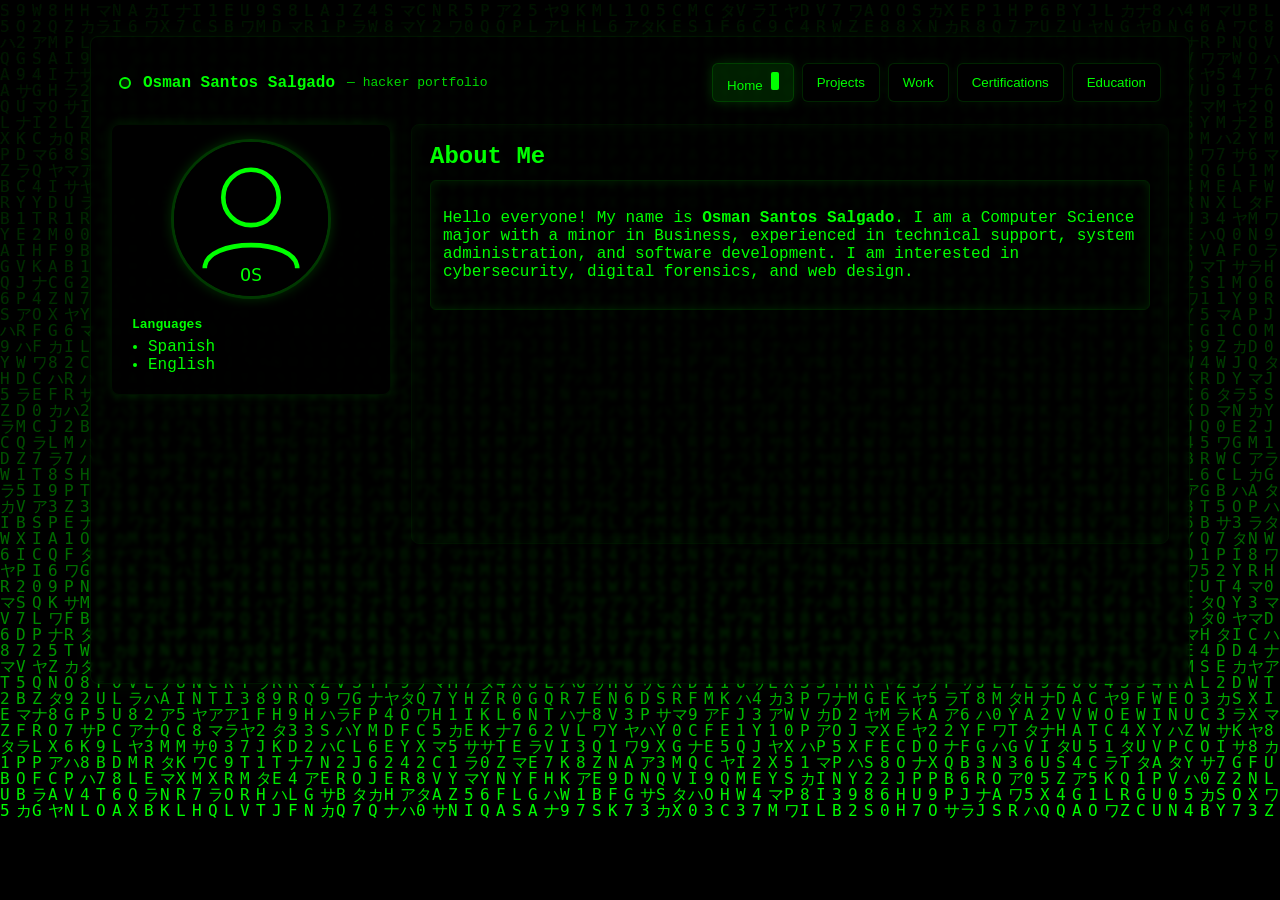
==== index.html @ 14c50fea "Renamed Index File Renamed the index.html file because github was not using it due to the naming con" ====
<!doctype html>
<html lang="en">
<head>
  <meta charset="utf-8" />
  <meta name="viewport" content="width=device-width, initial-scale=1" />
  <title>Osman Santos Salgado — Portfolio (Matrix)</title>
  <link rel="stylesheet" href="assets/css/styles-matrix.css">
</head>
<body>
  <canvas class="matrix" aria-hidden="true"></canvas>

  <div class="app" role="application" aria-labelledby="site-title">
    <header class="site-header">
      <div class="brand" id="site-title">
        <span class="logo" aria-hidden="true"></span>
        <strong>Osman Santos Salgado</strong>
        <span class="subtitle">— hacker portfolio</span>
      </div>

      <nav class="tabs" role="navigation" aria-label="Main">
        <button class="tab" data-fragment="home.html" data-target="home" aria-current="true">Home</button>
        <button class="tab" data-fragment="projects.html" data-target="projects">Projects</button>
        <button class="tab" data-fragment="work.html" data-target="work">Work</button>
        <button class="tab" data-fragment="certs.html" data-target="certs">Certifications</button>
        <button class="tab" data-fragment="edu.html" data-target="edu">Education</button>
      </nav>
    </header>

    <main class="layout" id="main">
      <aside class="profile-box" id="profileBox" aria-hidden="false">
        <div class="profile-inner">
          <div class="avatar" id="avatar" title="Click to change avatar (URL)">
            <img src="assets/img/avatar.svg" alt="Osman Santos Salgado avatar">
          </div>
          <div class="languages" id="languages">
            <h3 class="small-heading">Languages</h3>
            <ul>
              <li>Spanish</li>
              <li>English</li>
            </ul>
          </div>
        </div>
      </aside>

      <section class="content" id="content" tabindex="0" aria-live="polite">
        <!-- fragments will be loaded here -->
      </section>
    </main>
  </div>

  <script src="assets/js/script-matrix.js" defer></script>
</body>
</html>
---- assets/css/styles-matrix.css ----
:root{
  --bg:#000000;
  --green:#00ff00;
  --mono: ui-monospace, SFMono-Regular, Menlo, Monaco, "Courier New", monospace;
}
*{box-sizing:border-box}
html,body{height:100%;margin:0;background:#000;color:var(--green);font-family:var(--mono);-webkit-font-smoothing:antialiased;overflow:hidden}
canvas.matrix{position:fixed;inset:0;z-index:0;background:black;display:block}
.app{position:relative;z-index:1;max-width:1100px;margin:36px auto;padding:20px;border-radius:8px;min-height:72vh;background:rgba(0,0,0,0.65);backdrop-filter:blur(2px);border:1px solid rgba(0,255,0,0.08);box-shadow:0 0 18px rgba(0,255,0,0.06)}
.site-header{display:flex;justify-content:space-between;align-items:center;margin-bottom:16px;padding:6px 8px}
.brand{display:flex;align-items:center;gap:12px}
.logo{width:12px;height:12px;border-radius:50%;border:2px solid var(--green);box-shadow:0 0 8px rgba(0,255,0,0.2) inset}
.subtitle{opacity:0.85;font-size:13px}

/* Tabs */
.tabs{display:flex;gap:8px}
.tab{background:#000;border:1px solid rgba(0,255,0,0.14);color:var(--green);padding:8px 14px;border-radius:6px;cursor:pointer;box-shadow:0 0 8px rgba(0,255,0,0.06)}
.tab[aria-current="true"], .tab.active{background:rgba(0,255,0,0.12);box-shadow:0 0 12px rgba(0,255,0,0.18)}
.tab[aria-current="true"]::after{content:'';display:inline-block;width:8px;height:18px;margin-left:8px;background:var(--green);border-radius:2px;animation:blink 1s steps(1) infinite}
@keyframes blink{0%,100%{opacity:1}50%{opacity:0}}

/* Layout: profile + content */
.layout{display:flex;gap:20px;align-items:flex-start}
.profile-box{flex:0 0 280px;background:rgba(0,0,0,0.8);padding:14px;border-radius:8px;border:1px solid rgba(0,255,0,0.06);box-shadow:0 0 12px rgba(0,255,0,0.12)}
.profile-inner{display:flex;flex-direction:column;align-items:center;gap:12px}
.avatar{width:160px;height:160px;border-radius:50%;overflow:hidden;border:3px solid rgba(0,255,0,0.22);box-shadow:0 0 12px rgba(0,255,0,0.18);background:#000;display:flex;align-items:center;justify-content:center}
.avatar img{width:100%;height:100%;object-fit:cover;display:block}
.languages{width:100%;background:transparent;padding:6px}
.languages ul{margin:6px 0 0 16px;padding:0;}

/* Content area */
.content{flex:1;padding:18px;border-radius:8px;background:transparent;border:1px solid rgba(0,255,0,0.06);box-shadow:0 0 14px rgba(0,255,0,0.06) inset;min-height:420px;}

/* Terminal boxes */
.terminal{background:rgba(0,0,0,0.85);border:1px solid rgba(0,255,0,0.12);padding:12px;border-radius:6px;box-shadow:0 0 12px rgba(0,255,0,0.12)}
.terminal.transparent{background:transparent;border:1px solid rgba(0,255,0,0.12);box-shadow:0 0 10px rgba(0,255,0,0.12) inset}

/* Profile hidden on other tabs */
.profile-hidden{display:none !important;}

.small-heading{font-size:13px;margin:0 0 6px 0}
h2{margin:0 0 10px 0}
a{color:var(--green);text-decoration:none}
@media (max-width:900px){body{overflow:auto} .layout{flex-direction:column} .profile-box{width:100%;display:flex;flex-direction:row;gap:12px;padding:12px} .avatar{width:100px;height:100px} .content{min-height:200px}}
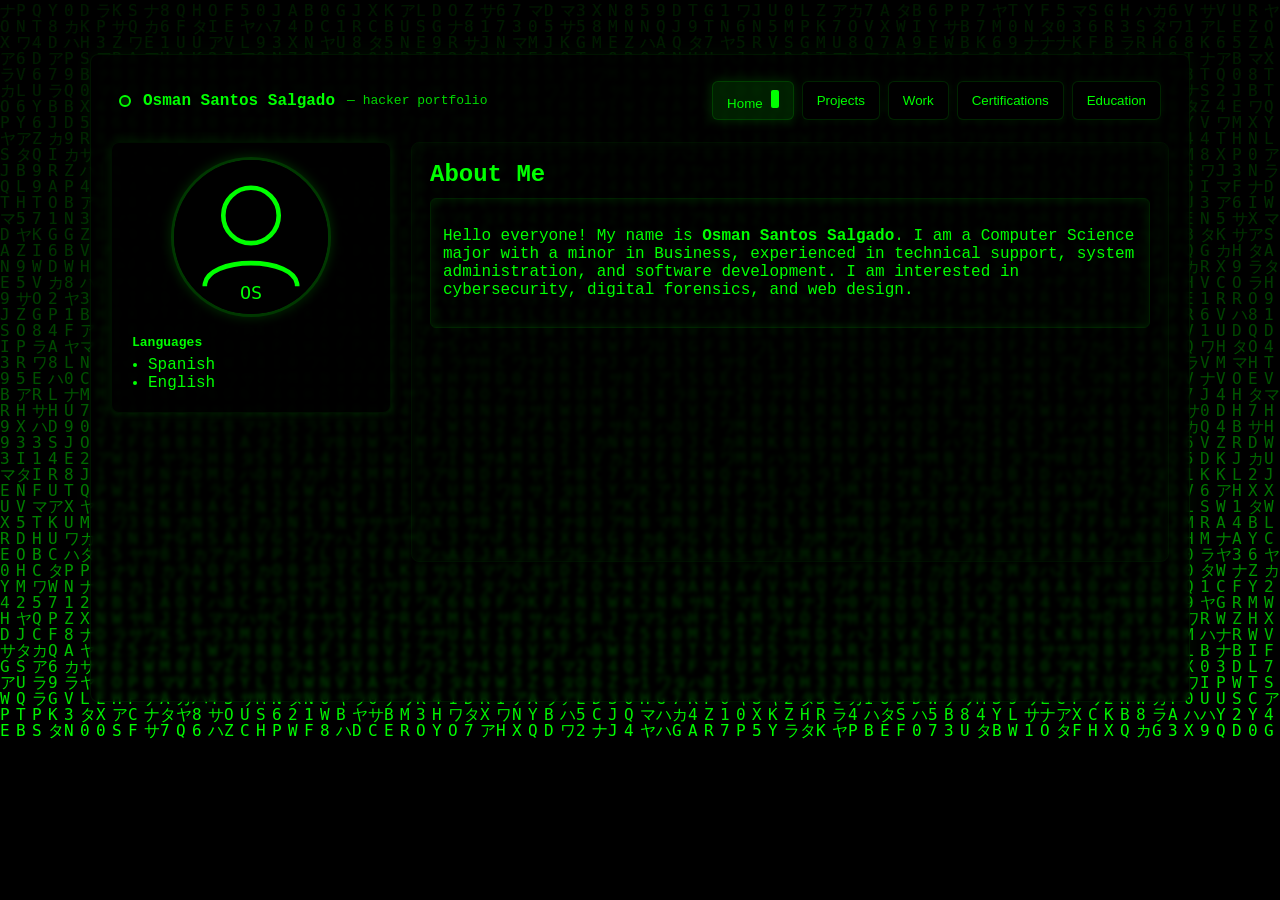
==== commit bbc684bd: "Update index.html Possible Hashtag (# osmansantossalgado.github.io) missing and why website won't lo" ====
--- a/index.html
+++ b/index.html
@@ -1,3 +1,5 @@
+# osmansantossalgado.github.io
+
 <!doctype html>
 <html lang="en">
 <head>
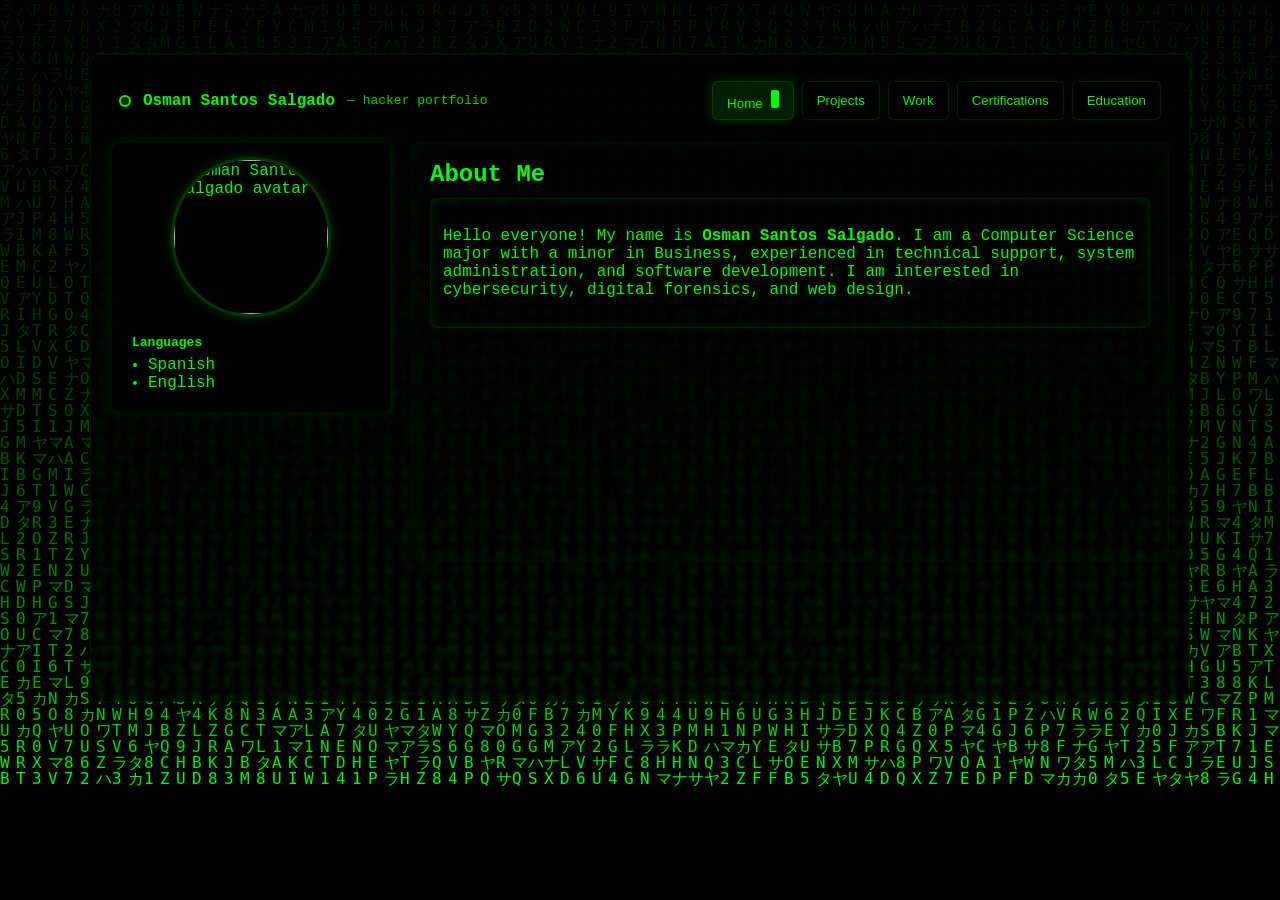
==== commit d10414f9: "Update index.html Updated the avatar code because it was looking for an svg instead of the jpg insid" ====
--- a/index.html
+++ b/index.html
@@ -31,8 +31,8 @@
     <main class="layout" id="main">
       <aside class="profile-box" id="profileBox" aria-hidden="false">
         <div class="profile-inner">
-          <div class="avatar" id="avatar" title="Click to change avatar (URL)">
-            <img src="assets/img/avatar.svg" alt="Osman Santos Salgado avatar">
+          <div class="avatar" id="avatar">
+            <img src="assets/img/avatar.jpg" alt="Osman Santos Salgado avatar">
           </div>
           <div class="languages" id="languages">
             <h3 class="small-heading">Languages</h3>
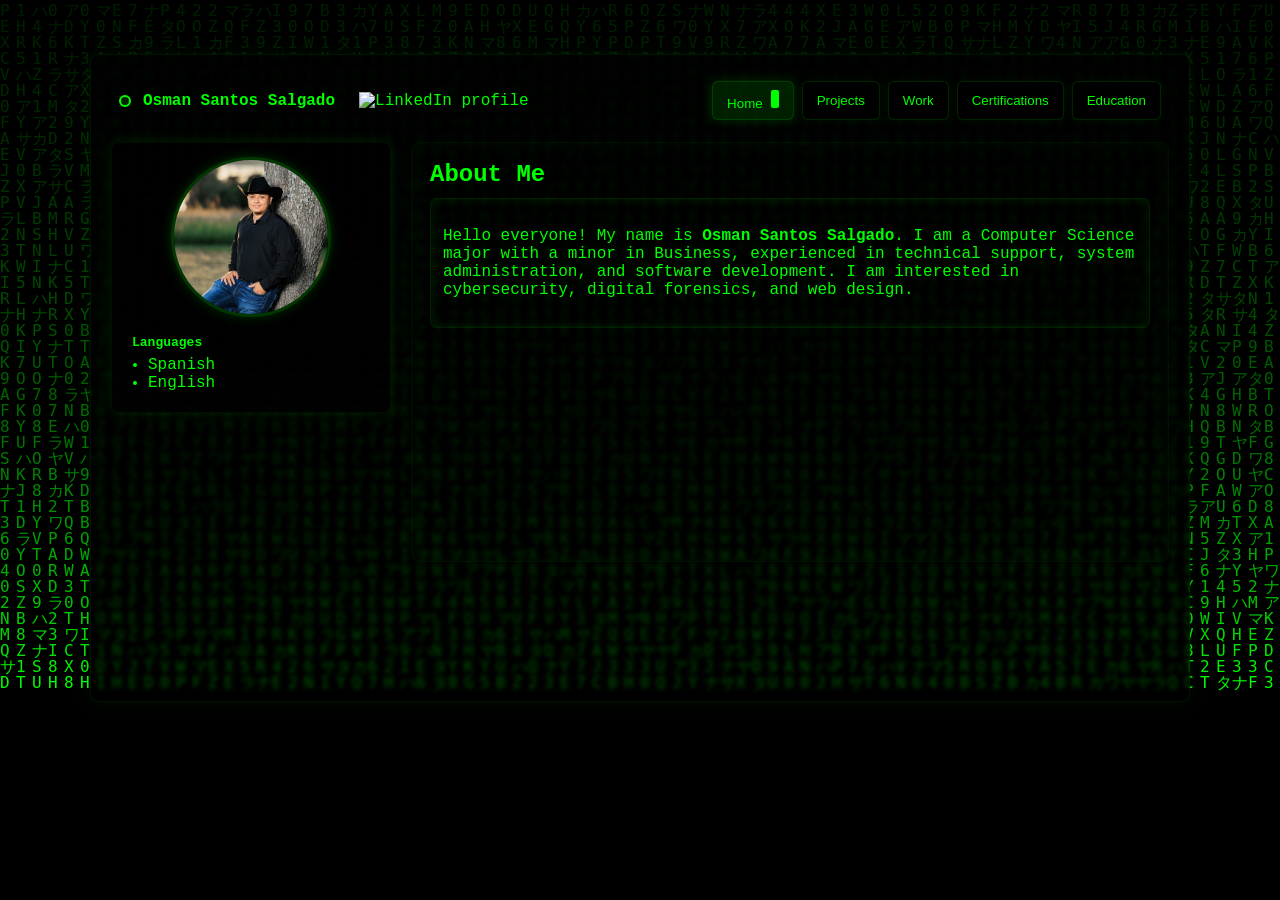
==== commit 56e509ea: "Update index.html Added links and buttons to direct anyone to my social pages when they click on the" ====
--- a/index.html
+++ b/index.html
@@ -16,7 +16,15 @@
       <div class="brand" id="site-title">
         <span class="logo" aria-hidden="true"></span>
         <strong>Osman Santos Salgado</strong>
-        <span class="subtitle">— hacker portfolio</span>
+        <span class="subtitle"></span>
+        <footer class="social-footer">
+          <a href="https://www.linkedin.com/in/osmansantossalgado" target="_blank" rel="noopener">
+            <img src="assets/img/linkedin.png" alt="LinkedIn profile" class="icon-btn">
+          </a>
+          <a href="https://github.com/osantossalgado/" target="_blank" rel="noopener>
+            <img src="assets/img/github.png" alt="GitHub profile" class="icon-btn">
+          </a>
+        </footer>
       </div>
 
       <nav class="tabs" role="navigation" aria-label="Main">
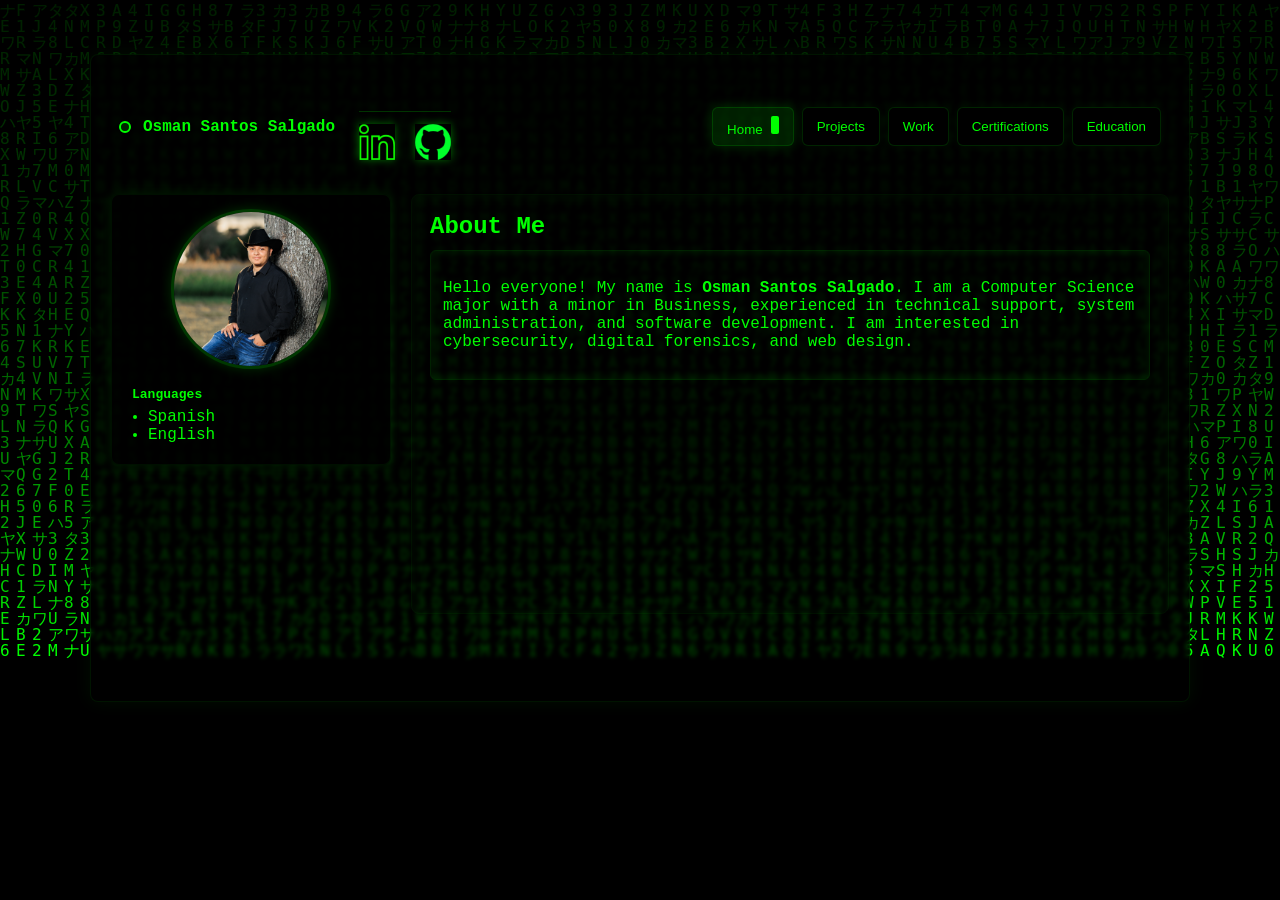
==== commit 0a3261c9: "Update index.html Added quotation mark after noopener in the social footer for the github button." ====
--- a/index.html
+++ b/index.html
@@ -21,7 +21,7 @@
           <a href="https://www.linkedin.com/in/osmansantossalgado" target="_blank" rel="noopener">
             <img src="assets/img/linkedin.png" alt="LinkedIn profile" class="icon-btn">
           </a>
-          <a href="https://github.com/osantossalgado/" target="_blank" rel="noopener>
+          <a href="https://github.com/osantossalgado/" target="_blank" rel="noopener">
             <img src="assets/img/github.png" alt="GitHub profile" class="icon-btn">
           </a>
         </footer>
--- a/assets/css/styles-matrix.css
+++ b/assets/css/styles-matrix.css
@@ -41,4 +41,30 @@
 .small-heading{font-size:13px;margin:0 0 6px 0}
 h2{margin:0 0 10px 0}
 a{color:var(--green);text-decoration:none}
-@media (max-width:900px){body{overflow:auto} .layout{flex-direction:column} .profile-box{width:100%;display:flex;flex-direction:row;gap:12px;padding:12px} .avatar{width:100px;height:100px} .content{min-height:200px}}+@media (max-width:900px){body{overflow:auto} .layout{flex-direction:column} .profile-box{width:100%;display:flex;flex-direction:row;gap:12px;padding:12px} .avatar{width:100px;height:100px} .content{min-height:200px}}
+
+/*button for socials*/
+.social-footer {
+  margin-top: 30px;
+  display: flex;
+  justify-content: center;
+  gap: 20px;
+  padding: 12px 0;
+  border-top: 1px solid rgba(0, 255, 0, 0.2);
+}
+
+.icon-btn {
+  width: 36px;
+  height: 36px;
+  broder: 2px solid var(--green);
+  border-radius: 50%
+  padding: 4px;
+  background: black;
+  box-shadow: 0 0 8px rgba(0, 255, 0, 0.4);
+  transition: transform 0.2s ease, box-shadow 0.2s ease;
+}
+
+.icon-btn:hover {
+  transform: scale(1.15);
+  box-shadow: 0 0 14px rgba(0, 255, 0, 0.8);
+}
